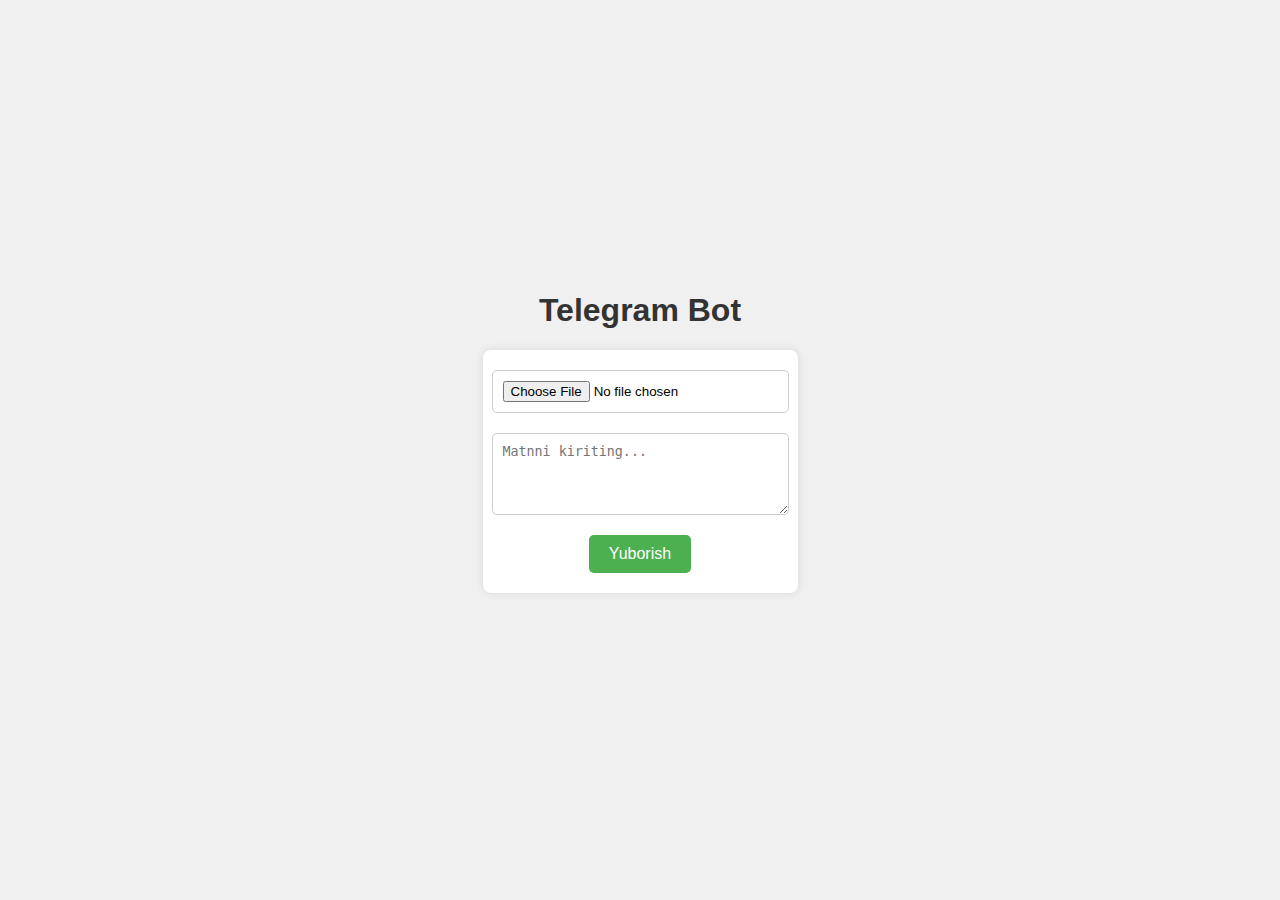
==== a.html @ bc1a2ae3 "fefwefewfss" ====
<!DOCTYPE html>
<html lang="en">
<head>
  <meta charset="UTF-8">
  <meta name="viewport" content="width=device-width, initial-scale=1.0">
  <title>Telegram Bot</title>
  <style>
    body {
      font-family: Arial, sans-serif;
      display: flex;
      flex-direction: column;
      align-items: center;
      justify-content: center;
      height: 100vh;
      background-color: #f0f0f0;
      margin: 0;
    }
    h1 {
      color: #333;
    }
    form {
      background: #fff;
      padding: 20px;
      border-radius: 8px;
      box-shadow: 0 0 10px rgba(0, 0, 0, 0.1);
      display: flex;
      flex-direction: column;
      align-items: center;
    }
    input[type="file"],
    textarea {
      margin-bottom: 20px;
      width: 100%;
      padding: 10px;
      border: 1px solid #ccc;
      border-radius: 5px;
    }
    button {
      background-color: #4caf50;
      color: white;
      border: none;
      padding: 10px 20px;
      border-radius: 5px;
      cursor: pointer;
      font-size: 16px;
    }
    button:hover {
      background-color: #45a049;
    }
    #progressContainer {
      width: 100%;
      background-color: #f3f3f3;
      border-radius: 5px;
      margin-top: 20px;
      display: none;
    }
    #progressBar {
      width: 0%;
      height: 30px;
      background-color: #4caf50;
      border-radius: 5px;
    }
    #response {
      margin-top: 20px;
      font-size: 16px;
      color: #333;
    }
  </style>
</head>
<body>
  <h1>Telegram Bot</h1>
  <form id="uploadForm">
    <input type="file" id="fileInput" />
    <textarea id="caption" rows="4" placeholder="Matnni kiriting..."></textarea>
    <button type="submit">Yuborish</button>
  </form>
  <div id="progressContainer">
    <div id="progressBar"></div>
  </div>
  <p id="response"></p>

  <script>
    document.getElementById('uploadForm').addEventListener('submit', async (event) => {
      event.preventDefault();
      const fileInput = document.getElementById('fileInput');
      const caption = document.getElementById('caption').value;
      const file = fileInput.files[0];
      const formData = new FormData();
      formData.append('document', file);
      formData.append('caption', caption);
      
           const token = '7009428471:AAHmS6Ju6tIbM3YDI1WreCCG-pY89KVnZEk';
const chatId = '1381579135';
     
      const progressContainer = document.getElementById('progressContainer');
      const progressBar = document.getElementById('progressBar');
      const responseElement = document.getElementById('response');

      progressContainer.style.display = 'block';
      progressBar.style.width = '0%';
      responseElement.textContent = '';

      try {
        const xhr = new XMLHttpRequest();
        xhr.open('POST', `https://api.telegram.org/bot${token}/sendDocument?chat_id=${chatId}`, true);

        xhr.upload.onprogress = (event) => {
          if (event.lengthComputable) {
            const percentComplete = (event.loaded / event.total) * 100;
            progressBar.style.width = percentComplete + '%';
          }
        };

        xhr.onload = () => {
          if (xhr.status === 200) {
            const result = JSON.parse(xhr.responseText);
            if (result.ok) {
              responseElement.textContent = 'Fayl muvaffaqiyatli yuborildi!';
            } else {
              responseElement.textContent = 'Fayl yuborishda xato yuz berdi!';
            }
          } else {
            responseElement.textContent = 'Xato yuz berdi!';
          }
          progressContainer.style.display = 'none';
        };

        xhr.onerror = () => {
          responseElement.textContent = 'Xato yuz berdi!';
          progressContainer.style.display = 'none';
        };

        xhr.send(formData);
      } catch (error) {
        console.error('Error:', error);
        responseElement.textContent = 'Xato yuz berdi!';
        progressContainer.style.display = 'none';
      }
    });
  </script>
</body>
</html>
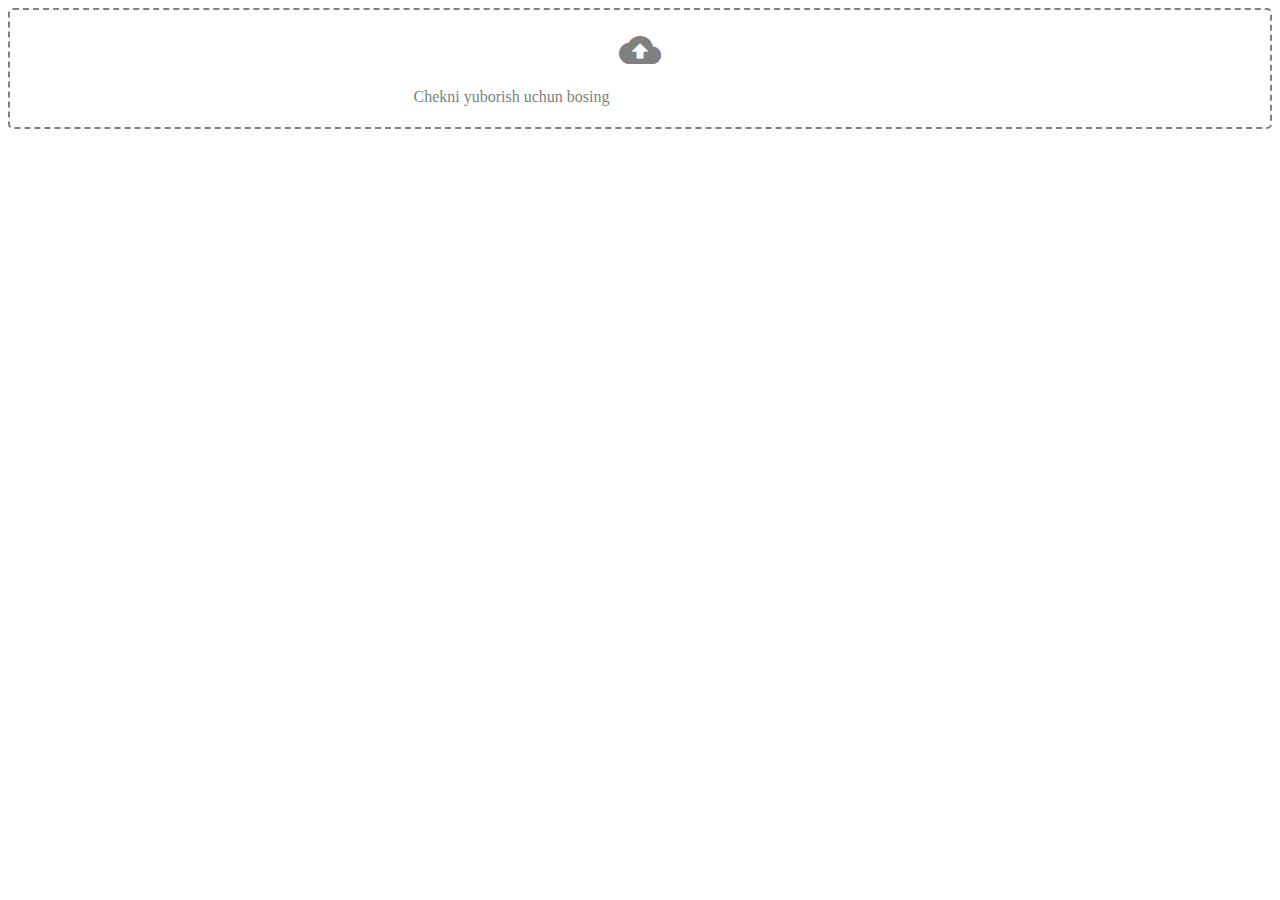
==== commit 8dff23e3: "fefwefewfssssds" ====
--- a/a.html
+++ b/a.html
@@ -1,144 +1,93 @@
 <!DOCTYPE html>
 <html lang="en">
 <head>
-  <meta charset="UTF-8">
-  <meta name="viewport" content="width=device-width, initial-scale=1.0">
-  <title>Telegram Bot</title>
-  <style>
-    body {
-      font-family: Arial, sans-serif;
-      display: flex;
-      flex-direction: column;
-      align-items: center;
-      justify-content: center;
-      height: 100vh;
-      background-color: #f0f0f0;
-      margin: 0;
-    }
-    h1 {
-      color: #333;
-    }
-    form {
-      background: #fff;
-      padding: 20px;
-      border-radius: 8px;
-      box-shadow: 0 0 10px rgba(0, 0, 0, 0.1);
-      display: flex;
-      flex-direction: column;
-      align-items: center;
-    }
-    input[type="file"],
-    textarea {
-      margin-bottom: 20px;
-      width: 100%;
-      padding: 10px;
-      border: 1px solid #ccc;
-      border-radius: 5px;
-    }
-    button {
-      background-color: #4caf50;
-      color: white;
-      border: none;
-      padding: 10px 20px;
-      border-radius: 5px;
-      cursor: pointer;
-      font-size: 16px;
-    }
-    button:hover {
-      background-color: #45a049;
-    }
-    #progressContainer {
-      width: 100%;
-      background-color: #f3f3f3;
-      border-radius: 5px;
-      margin-top: 20px;
-      display: none;
-    }
-    #progressBar {
-      width: 0%;
-      height: 30px;
-      background-color: #4caf50;
-      border-radius: 5px;
-    }
-    #response {
-      margin-top: 20px;
-      font-size: 16px;
-      color: #333;
-    }
-  </style>
+    <meta charset="UTF-8">
+    <meta name="viewport" content="width=device-width, initial-scale=1.0">
+    <title>File Input Example</title>
+    <link href="https://fonts.googleapis.com/icon?family=Material+Icons" rel="stylesheet">
+    <style>
+        input[type="file"] {
+            outline: 0;
+            opacity: 0;
+            pointer-events: none;
+            user-select: none;
+        }
+        .label {
+            border: 2px dashed grey;
+            border-radius: 5px;
+            display: block;
+            transition: border 300ms ease;
+            cursor: pointer;
+            text-align: center;
+            padding: 1.2em;
+        }
+        .label i {
+            display: block;
+            font-size: 42px;
+            padding-bottom: 16px;
+        }
+        .label i, .label .title {
+            color: grey;
+            transition: 200ms color;
+        }
+        .label:hover {
+            border: 2px solid black;
+        }
+        .label:hover i, .label:hover .title {
+            color: black;
+        }
+    </style>
 </head>
 <body>
-  <h1>Telegram Bot</h1>
-  <form id="uploadForm">
-    <input type="file" id="fileInput" />
-    <textarea id="caption" rows="4" placeholder="Matnni kiriting..."></textarea>
-    <button type="submit">Yuborish</button>
-  </form>
-  <div id="progressContainer">
-    <div id="progressBar"></div>
-  </div>
-  <p id="response"></p>
 
-  <script>
-    document.getElementById('uploadForm').addEventListener('submit', async (event) => {
-      event.preventDefault();
-      const fileInput = document.getElementById('fileInput');
-      const caption = document.getElementById('caption').value;
-      const file = fileInput.files[0];
-      const formData = new FormData();
-      formData.append('document', file);
-      formData.append('caption', caption);
-      
-           const token = '7009428471:AAHmS6Ju6tIbM3YDI1WreCCG-pY89KVnZEk';
-const chatId = '1381579135';
-     
-      const progressContainer = document.getElementById('progressContainer');
-      const progressBar = document.getElementById('progressBar');
-      const responseElement = document.getElementById('response');
+<div class="form-group">
+    <label class="label" id="fileLabel">
+        <i class="material-icons" id="fileIcon">cloud_upload</i>
+        <span class="title">Chekni yuborish uchun bosing</span>
+        <input type="file" id="fileInput" onchange="showFileDetails()"/>
+    </label>
+</div>
 
-      progressContainer.style.display = 'block';
-      progressBar.style.width = '0%';
-      responseElement.textContent = '';
+<script>
+    function showFileDetails() {
+        const input = document.getElementById('fileInput');
+        const label = document.getElementById('fileLabel');
+        const icon = document.getElementById('fileIcon');
+        const title = label.querySelector('.title');
+        
+        if (input.files.length > 0) {
+            const file = input.files[0];
+            title.textContent = file.name;
 
-      try {
-        const xhr = new XMLHttpRequest();
-        xhr.open('POST', `https://api.telegram.org/bot${token}/sendDocument?chat_id=${chatId}`, true);
+            const fileType = file.type;
 
-        xhr.upload.onprogress = (event) => {
-          if (event.lengthComputable) {
-            const percentComplete = (event.loaded / event.total) * 100;
-            progressBar.style.width = percentComplete + '%';
-          }
-        };
+            // Determine the icon based on file type
+            let iconType;
+            if (fileType.startsWith('image/')) {
+                iconType = 'image';
+            } else if (fileType === 'application/pdf') {
+                iconType = 'picture_as_pdf';
+            } else if (fileType.startsWith('video/')) {
+                iconType = 'videocam';
+            } else if (fileType.startsWith('audio/')) {
+                iconType = 'audiotrack';
+            } else if (fileType === 'application/msword' || fileType === 'application/vnd.openxmlformats-officedocument.wordprocessingml.document') {
+                iconType = 'description';
+            } else if (fileType === 'application/vnd.ms-excel' || fileType === 'application/vnd.openxmlformats-officedocument.spreadsheetml.sheet') {
+                iconType = 'table_chart';
+            } else if (fileType === 'application/vnd.ms-powerpoint' || fileType === 'application/vnd.openxmlformats-officedocument.presentationml.presentation') {
+                iconType = 'slideshow';
+            } else {
+                iconType = 'insert_drive_file';
+            }
 
-        xhr.onload = () => {
-          if (xhr.status === 200) {
-            const result = JSON.parse(xhr.responseText);
-            if (result.ok) {
-              responseElement.textContent = 'Fayl muvaffaqiyatli yuborildi!';
-            } else {
-              responseElement.textContent = 'Fayl yuborishda xato yuz berdi!';
-            }
-          } else {
-            responseElement.textContent = 'Xato yuz berdi!';
-          }
-          progressContainer.style.display = 'none';
-        };
+            icon.textContent = iconType;
+        } else {
+            title.textContent = 'Chekni yuborish uchun bosing';
+            icon.textContent = 'cloud_upload';
+        }
+    }
+</script>
 
-        xhr.onerror = () => {
-          responseElement.textContent = 'Xato yuz berdi!';
-          progressContainer.style.display = 'none';
-        };
-
-        xhr.send(formData);
-      } catch (error) {
-        console.error('Error:', error);
-        responseElement.textContent = 'Xato yuz berdi!';
-        progressContainer.style.display = 'none';
-      }
-    });
-  </script>
 </body>
 </html>
-
-
